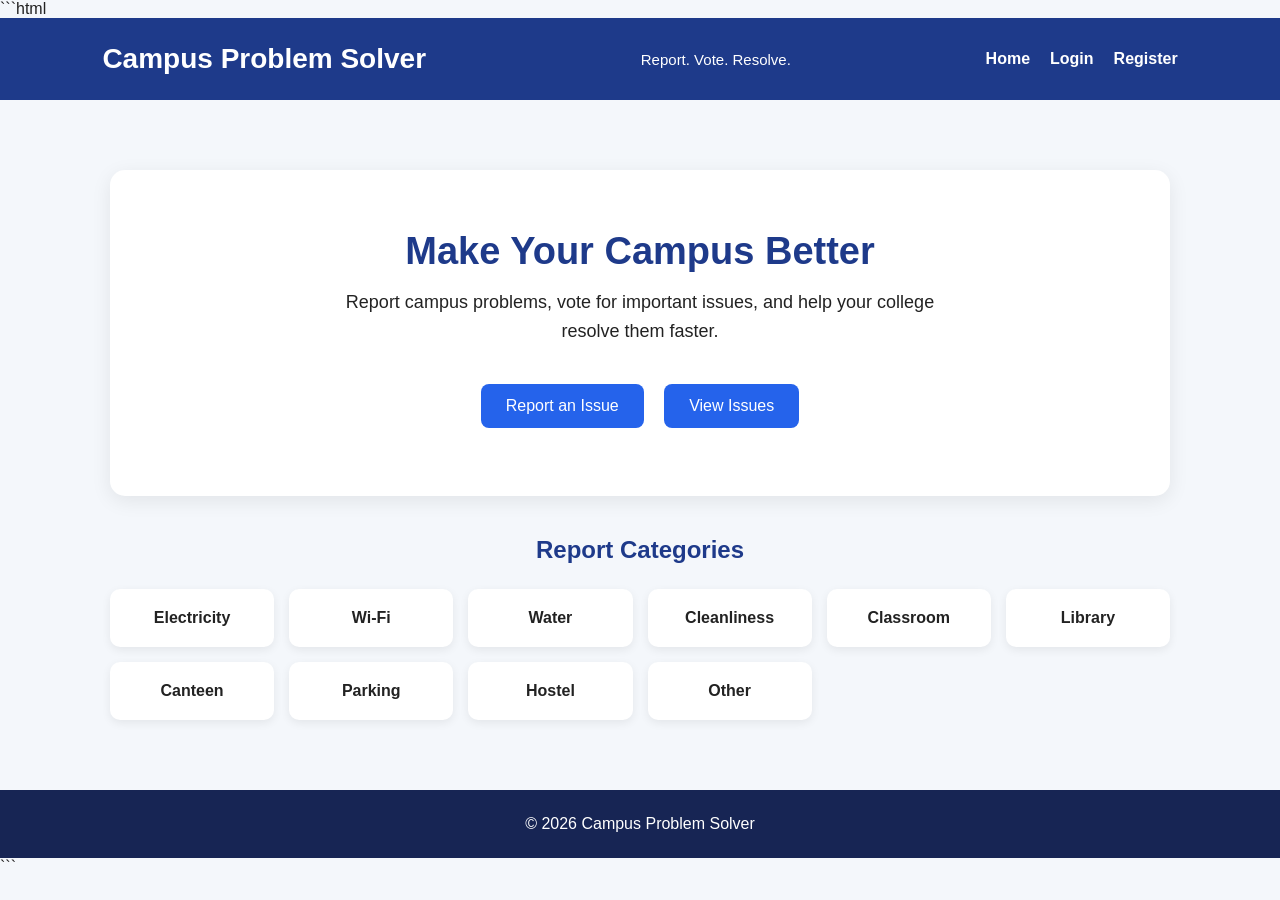
==== index.html @ b56587f1 "Initial project setup" ====
```html
<!DOCTYPE html>
<html lang="en">
<head>
    <meta charset="UTF-8">
    <meta name="viewport" content="width=device-width, initial-scale=1.0">
    <title>Campus Problem Solver</title>
    <link rel="stylesheet" href="css/style.css">
</head>

<body>

    <header>
        <h1>Campus Problem Solver</h1>
        <p>Report. Vote. Resolve.</p>

        <nav>
            <a href="index.html">Home</a>
            <a href="login.html">Login</a>
            <a href="register.html">Register</a>
        </nav>
    </header>

    <main>

        <section>
            <h2>Make Your Campus Better</h2>

            <p>
                Report campus problems, vote for important issues,
                and help your college resolve them faster.
            </p>

            <button onclick="location.href='report.html'">
    Report an Issue
</button>

            <button onclick="location.href='dashboard.php'">
                View Issues
            </button>
        </section>

        <section>
            <h2>Report Categories</h2>

            <ul>
                <li>Electricity</li>
                <li>Wi-Fi</li>
                <li>Water</li>
                <li>Cleanliness</li>
                <li>Classroom</li>
                <li>Library</li>
                <li>Canteen</li>
                <li>Parking</li>
                <li>Hostel</li>
                <li>Other</li>
            </ul>
        </section>

    </main>

    <footer>
        <p>© 2026 Campus Problem Solver</p>
    </footer>

</body>
</html>
```
---- css/style.css ----
* {
    margin: 0;
    padding: 0;
    box-sizing: border-box;
}

body {
    font-family: Arial, sans-serif;
    background: #f4f7fb;
    color: #222;
}

/* Header */
header {
    background: #1e3a8a;
    color: white;
    padding: 25px 8%;
    display: flex;
    align-items: center;
    justify-content: space-between;
    flex-wrap: wrap;
}

header h1 {
    font-size: 28px;
}

header p {
    margin-left: 20px;
    font-size: 15px;
}

nav {
    display: flex;
    gap: 20px;
}

nav a {
    color: white;
    text-decoration: none;
    font-weight: bold;
}

nav a:hover {
    text-decoration: underline;
}

/* Main */
main {
    max-width: 1100px;
    margin: 50px auto;
    padding: 20px;
}

/* Hero section */
main section:first-child {
    background: white;
    padding: 60px 40px;
    text-align: center;
    border-radius: 15px;
    box-shadow: 0 5px 20px rgba(0, 0, 0, 0.08);
}

main section:first-child h2 {
    font-size: 38px;
    margin-bottom: 15px;
    color: #1e3a8a;
}

main section:first-child p {
    font-size: 18px;
    line-height: 1.6;
    max-width: 650px;
    margin: 0 auto 30px;
}

/* Buttons */
button {
    background: #2563eb;
    color: white;
    border: none;
    padding: 13px 25px;
    margin: 8px;
    border-radius: 8px;
    font-size: 16px;
    cursor: pointer;
}

button:hover {
    background: #1d4ed8;
    transform: translateY(-2px);
}

/* Categories */
main section:nth-child(2) {
    margin-top: 40px;
}

main section:nth-child(2) h2 {
    text-align: center;
    margin-bottom: 25px;
    color: #1e3a8a;
}

ul {
    display: grid;
    grid-template-columns: repeat(auto-fit, minmax(150px, 1fr));
    gap: 15px;
    list-style: none;
}

li {
    background: white;
    padding: 20px;
    text-align: center;
    border-radius: 10px;
    box-shadow: 0 3px 10px rgba(0, 0, 0, 0.07);
    font-weight: bold;
}

/* Footer */
footer {
    text-align: center;
    padding: 25px;
    background: #172554;
    color: white;
    margin-top: 50px;
}
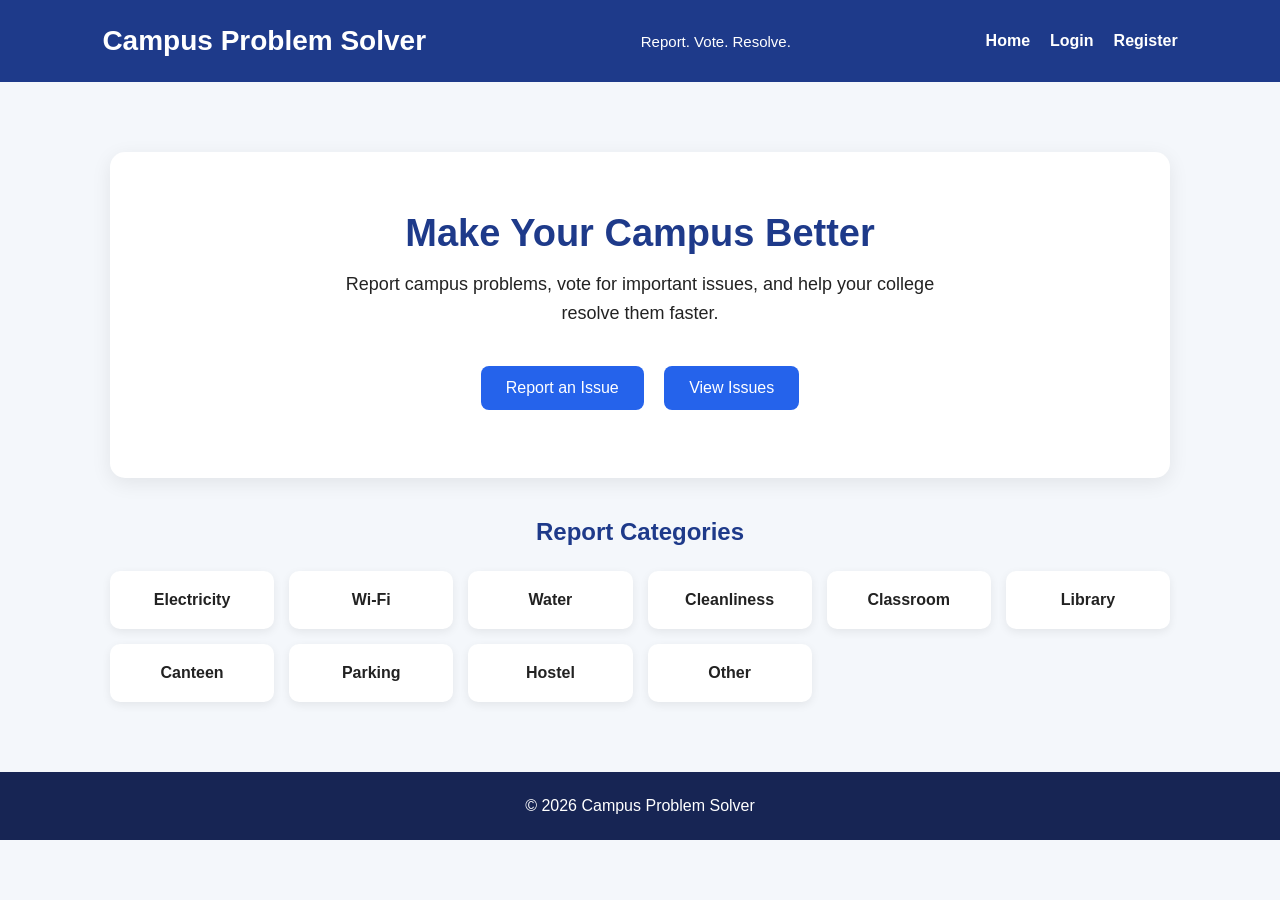
==== commit 8cd5287e: "Add project screenshots to README" ====
--- a/index.html
+++ b/index.html
@@ -1,4 +1,3 @@
-```html
 <!DOCTYPE html>
 <html lang="en">
 <head>
@@ -64,5 +63,4 @@
     </footer>
 
 </body>
-</html>
-```
+</html>
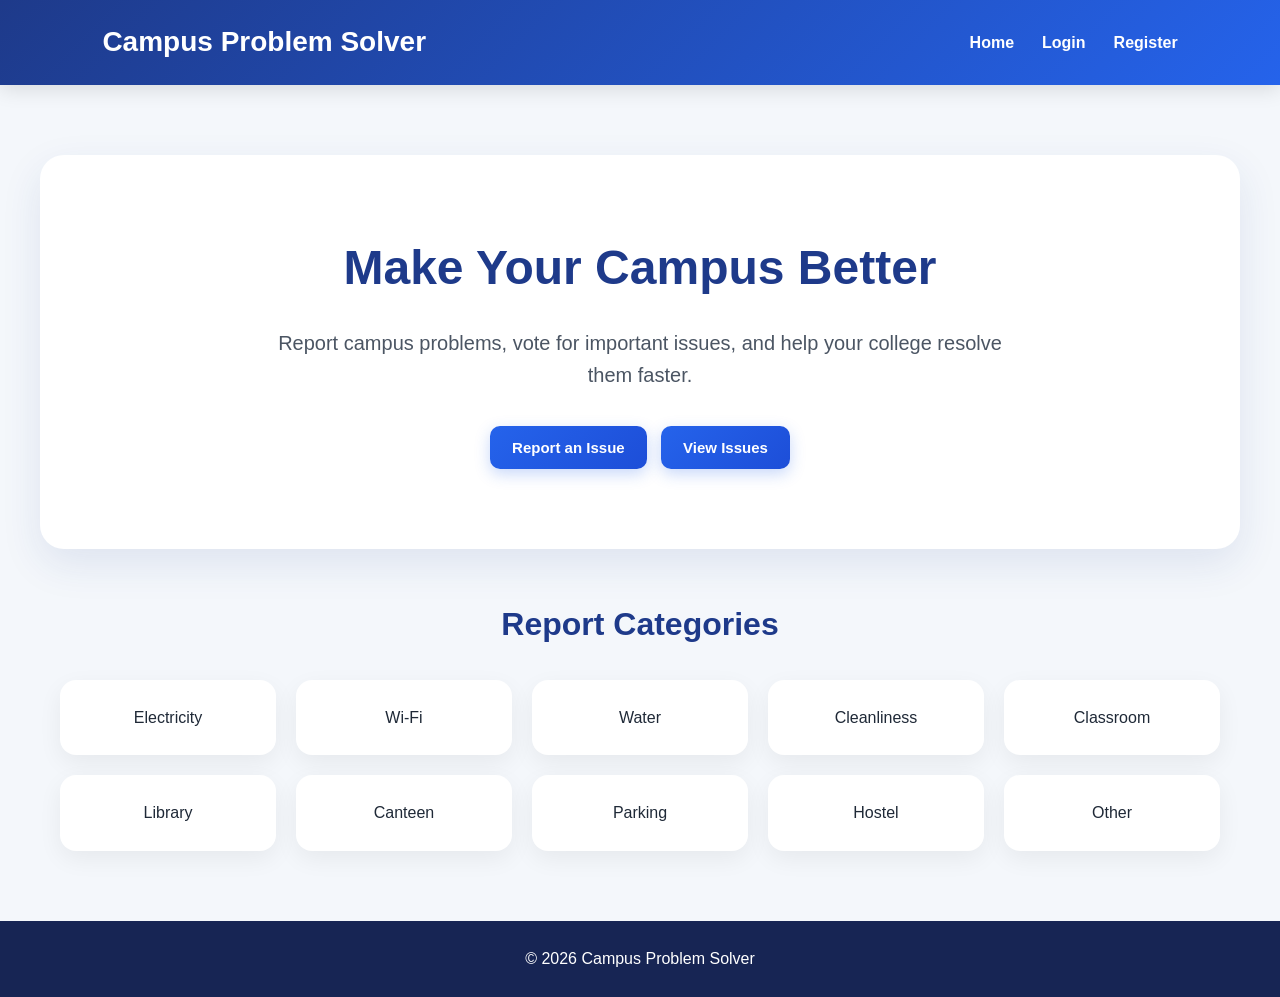
==== commit 7a8de71f: "Final security and validation improvements" ====
--- a/index.html
+++ b/index.html
@@ -11,7 +11,6 @@
 
     <header>
         <h1>Campus Problem Solver</h1>
-        <p>Report. Vote. Resolve.</p>
 
         <nav>
             <a href="index.html">Home</a>
@@ -22,7 +21,7 @@
 
     <main>
 
-        <section>
+        <section class="hero">
             <h2>Make Your Campus Better</h2>
 
             <p>
@@ -31,29 +30,31 @@
             </p>
 
             <button onclick="location.href='report.html'">
-    Report an Issue
-</button>
+                Report an Issue
+            </button>
 
             <button onclick="location.href='dashboard.php'">
                 View Issues
             </button>
         </section>
 
-        <section>
+        <section class="categories">
             <h2>Report Categories</h2>
 
-            <ul>
-                <li>Electricity</li>
-                <li>Wi-Fi</li>
-                <li>Water</li>
-                <li>Cleanliness</li>
-                <li>Classroom</li>
-                <li>Library</li>
-                <li>Canteen</li>
-                <li>Parking</li>
-                <li>Hostel</li>
-                <li>Other</li>
-            </ul>
+            <div class="category-grid">
+
+                <div class="category-card">Electricity</div>
+                <div class="category-card">Wi-Fi</div>
+                <div class="category-card">Water</div>
+                <div class="category-card">Cleanliness</div>
+                <div class="category-card">Classroom</div>
+                <div class="category-card">Library</div>
+                <div class="category-card">Canteen</div>
+                <div class="category-card">Parking</div>
+                <div class="category-card">Hostel</div>
+                <div class="category-card">Other</div>
+
+            </div>
         </section>
 
     </main>
--- a/css/style.css
+++ b/css/style.css
@@ -4,125 +4,585 @@
     box-sizing: border-box;
 }
 
+html {
+    scroll-behavior: smooth;
+}
+
 body {
     font-family: Arial, sans-serif;
     background: #f4f7fb;
-    color: #222;
-}
-
-/* Header */
+    color: #1f2937;
+    line-height: 1.6;
+}
+
+/* HEADER */
+
 header {
-    background: #1e3a8a;
+    background: linear-gradient(135deg, #1e3a8a, #2563eb);
     color: white;
-    padding: 25px 8%;
+    padding: 20px 8%;
     display: flex;
     align-items: center;
     justify-content: space-between;
-    flex-wrap: wrap;
+    box-shadow: 0 4px 20px rgba(0, 0, 0, 0.12);
+    position: sticky;
+    top: 0;
+    z-index: 1000;
 }
 
 header h1 {
     font-size: 28px;
-}
-
-header p {
-    margin-left: 20px;
-    font-size: 15px;
+    font-weight: 700;
 }
 
 nav {
     display: flex;
-    gap: 20px;
+    align-items: center;
+    gap: 28px;
 }
 
 nav a {
     color: white;
     text-decoration: none;
-    font-weight: bold;
+    font-weight: 600;
+    position: relative;
+    transition: 0.3s ease;
+}
+
+nav a::after {
+    content: "";
+    position: absolute;
+    width: 0;
+    height: 2px;
+    left: 0;
+    bottom: -6px;
+    background: white;
+    transition: width 0.25s ease;
+}
+
+nav a:hover::after {
+    width: 100%;
 }
 
 nav a:hover {
-    text-decoration: underline;
-}
-
-/* Main */
-main {
-    max-width: 1100px;
+    transform: translateY(-2px);
+}
+
+/* BUTTONS */
+
+button {
+    border: none;
+    background: linear-gradient(135deg, #2563eb, #1d4ed8);
+    color: white;
+    padding: 13px 22px;
+    border-radius: 10px;
+    font-size: 15px;
+    font-weight: 600;
+    cursor: pointer;
+    transition: all 0.3s ease;
+    box-shadow: 0 5px 15px rgba(37, 99, 235, 0.25);
+}
+
+button:hover {
+    transform: translateY(-3px);
+    box-shadow: 0 10px 22px rgba(37, 99, 235, 0.30);
+}
+
+button:active {
+    transform: translateY(0);
+}
+
+/* HOME */
+
+.hero {
+    max-width: 1200px;
+    margin: 70px auto 50px;
+    padding: 75px 40px;
+    background: white;
+    border-radius: 24px;
+    text-align: center;
+    box-shadow: 0 15px 40px rgba(30, 58, 138, 0.10);
+    animation: fadeUp 0.8s ease;
+}
+
+.hero h2 {
+    font-size: 48px;
+    color: #1e3a8a;
+    margin-bottom: 20px;
+}
+
+.hero p {
+    max-width: 750px;
+    margin: 0 auto 30px;
+    font-size: 20px;
+    color: #4b5563;
+}
+
+.hero button {
+    margin: 5px;
+}
+
+.categories {
+    max-width: 1200px;
+    margin: 50px auto;
+    padding: 0 20px;
+}
+
+.categories h2 {
+    text-align: center;
+    color: #1e3a8a;
+    margin-bottom: 30px;
+    font-size: 32px;
+}
+
+.category-grid {
+    display: grid;
+    grid-template-columns: repeat(auto-fit, minmax(180px, 1fr));
+    gap: 20px;
+}
+
+.category-card {
+    background: white;
+    padding: 25px;
+    border-radius: 16px;
+    text-align: center;
+    box-shadow: 0 8px 25px rgba(0, 0, 0, 0.06);
+    transition: all 0.3s ease;
+}
+
+.category-card:hover {
+    transform: translateY(-7px);
+    box-shadow: 0 15px 30px rgba(30, 58, 138, 0.12);
+}
+
+/* FORMS */
+
+.form-container {
+    width: min(700px, 90%);
+    margin: 60px auto;
+    padding: 40px;
+    background: white;
+    border-radius: 20px;
+    box-shadow: 0 15px 40px rgba(0, 0, 0, 0.08);
+    animation: fadeUp 0.7s ease;
+}
+
+.form-container h2 {
+    text-align: center;
+    color: #1e3a8a;
+    margin-bottom: 25px;
+    font-size: 32px;
+}
+
+.form-container form {
+    display: flex;
+    flex-direction: column;
+    gap: 10px;
+}
+
+.form-container label {
+    font-weight: 600;
+    margin-top: 10px;
+}
+
+.form-container input,
+.form-container textarea,
+.form-container select {
+    width: 100%;
+    padding: 13px 15px;
+    border: 1px solid #d1d5db;
+    border-radius: 9px;
+    font-size: 15px;
+    outline: none;
+    transition: all 0.3s ease;
+    background: #fafafa;
+}
+
+.form-container input:focus,
+.form-container textarea:focus,
+.form-container select:focus {
+    border-color: #2563eb;
+    background: white;
+    box-shadow: 0 0 0 3px rgba(37, 99, 235, 0.12);
+}
+
+.form-container textarea {
+    min-height: 130px;
+    resize: vertical;
+}
+
+/* DASHBOARD */
+
+.dashboard {
+    max-width: 1200px;
     margin: 50px auto;
     padding: 20px;
 }
 
-/* Hero section */
-main section:first-child {
-    background: white;
-    padding: 60px 40px;
-    text-align: center;
-    border-radius: 15px;
-    box-shadow: 0 5px 20px rgba(0, 0, 0, 0.08);
-}
-
-main section:first-child h2 {
+.dashboard h2 {
+    text-align: center;
+    color: #1e3a8a;
+    margin-bottom: 10px;
+    font-size: 36px;
+}
+
+.dashboard-intro {
+    text-align: center;
+    margin-bottom: 35px;
+    color: #4b5563;
+    font-size: 17px;
+}
+
+.issues-container {
+    display: grid;
+    grid-template-columns: repeat(3, minmax(0, 1fr));
+    gap: 25px;
+    align-items: stretch;
+}
+
+.issue-card {
+    background: white;
+    border-radius: 18px;
+    padding: 25px;
+    box-shadow: 0 8px 25px rgba(0, 0, 0, 0.07);
+    border: 1px solid #eef2f7;
+    transition: all 0.3s ease;
+    animation: fadeUp 0.6s ease;
+    display: flex;
+    flex-direction: column;
+}
+
+.issue-card:hover {
+    transform: translateY(-5px);
+    box-shadow: 0 15px 35px rgba(30, 58, 138, 0.12);
+}
+
+.issue-card h3 {
+    color: #1e3a8a;
+    font-size: 22px;
+    margin: 12px 0;
+}
+
+.issue-card p {
+    margin: 8px 0;
+}
+
+.issue-card form {
+    margin-top: auto;
+    padding-top: 18px;
+}
+
+.issue-card button {
+    width: 100%;
+}
+
+.category {
+    display: inline-block;
+    align-self: flex-start;
+    background: #e0e7ff;
+    color: #1e3a8a;
+    padding: 6px 12px;
+    border-radius: 20px;
+    font-size: 13px;
+    font-weight: 700;
+    text-transform: capitalize;
+}
+
+.status {
+    display: inline-block;
+    margin-top: 10px;
+    padding: 7px 13px;
+    border-radius: 20px;
+    background: #fff3cd;
+    color: #856404;
+    font-size: 13px;
+    font-weight: 700;
+}
+
+.votes {
+    margin-top: 15px;
+    font-weight: 700;
+}
+
+.issue-photo {
+    width: 100%;
+    max-height: 200px;
+    object-fit: cover;
+    border-radius: 12px;
+    margin-top: 15px;
+}
+
+.no-issues {
+    text-align: center;
+    background: white;
+    padding: 50px;
+    border-radius: 18px;
+    box-shadow: 0 8px 25px rgba(0, 0, 0, 0.07);
+}
+
+/* VOTE MESSAGE */
+
+.vote-message {
+    max-width: 1100px;
+    margin: 20px auto;
+    padding: 14px 20px;
+    border-radius: 10px;
+    text-align: center;
+    font-weight: 600;
+    animation: fadeUp 0.5s ease;
+}
+
+.vote-message.success {
+    background: #ecfdf5;
+    color: #047857;
+    border: 1px solid #a7f3d0;
+}
+
+.vote-message.already {
+    background: #fffbeb;
+    color: #b45309;
+    border: 1px solid #fde68a;
+}
+
+/* ADMIN */
+
+.admin-dashboard {
+    max-width: 1200px;
+    margin: 50px auto;
+    padding: 20px;
+}
+
+.admin-header {
+    text-align: center;
+    margin-bottom: 35px;
+}
+
+.admin-header h2 {
+    color: #1e3a8a;
     font-size: 38px;
-    margin-bottom: 15px;
-    color: #1e3a8a;
-}
-
-main section:first-child p {
-    font-size: 18px;
-    line-height: 1.6;
-    max-width: 650px;
-    margin: 0 auto 30px;
-}
-
-/* Buttons */
-button {
-    background: #2563eb;
-    color: white;
-    border: none;
-    padding: 13px 25px;
-    margin: 8px;
-    border-radius: 8px;
-    font-size: 16px;
-    cursor: pointer;
-}
-
-button:hover {
-    background: #1d4ed8;
-    transform: translateY(-2px);
-}
-
-/* Categories */
-main section:nth-child(2) {
-    margin-top: 40px;
-}
-
-main section:nth-child(2) h2 {
-    text-align: center;
-    margin-bottom: 25px;
-    color: #1e3a8a;
-}
-
-ul {
+    margin-bottom: 8px;
+}
+
+.admin-header p {
+    color: #6b7280;
+    font-size: 17px;
+}
+
+.admin-summary {
     display: grid;
-    grid-template-columns: repeat(auto-fit, minmax(150px, 1fr));
-    gap: 15px;
-    list-style: none;
-}
-
-li {
-    background: white;
-    padding: 20px;
-    text-align: center;
-    border-radius: 10px;
-    box-shadow: 0 3px 10px rgba(0, 0, 0, 0.07);
-    font-weight: bold;
-}
-
-/* Footer */
+    grid-template-columns: repeat(4, 1fr);
+    gap: 20px;
+    margin-bottom: 45px;
+}
+
+.summary-card {
+    background: white;
+    padding: 25px 15px;
+    border-radius: 16px;
+    text-align: center;
+    box-shadow: 0 8px 25px rgba(0, 0, 0, 0.07);
+    border: 1px solid #eef2f7;
+    transition: all 0.3s ease;
+    animation: fadeUp 0.6s ease;
+}
+
+.summary-card:hover {
+    transform: translateY(-6px);
+    box-shadow: 0 15px 30px rgba(37, 99, 235, 0.12);
+}
+
+.summary-card h3 {
+    font-size: 34px;
+    color: #2563eb;
+    margin-bottom: 5px;
+}
+
+.summary-card p {
+    color: #6b7280;
+    font-weight: 600;
+}
+
+.admin-issues > h2 {
+    color: #1e3a8a;
+    margin-bottom: 20px;
+}
+
+.admin-issue-card {
+    background: white;
+    padding: 25px;
+    border-radius: 18px;
+    margin-bottom: 22px;
+    border: 1px solid #eef2f7;
+    box-shadow: 0 8px 25px rgba(0, 0, 0, 0.06);
+    transition: all 0.3s ease;
+    animation: fadeUp 0.6s ease;
+}
+
+.admin-issue-card:hover {
+    transform: translateY(-3px);
+    box-shadow: 0 14px 30px rgba(30, 58, 138, 0.10);
+}
+
+.admin-issue-top {
+    display: flex;
+    justify-content: space-between;
+    align-items: flex-start;
+    gap: 20px;
+}
+
+.admin-issue-card h3 {
+    color: #1e3a8a;
+    font-size: 23px;
+    margin-top: 10px;
+}
+
+.admin-votes {
+    background: #f0f4ff;
+    color: #1e3a8a;
+    padding: 8px 13px;
+    border-radius: 20px;
+    font-weight: 700;
+    white-space: nowrap;
+}
+
+.admin-issue-details {
+    margin-top: 15px;
+}
+
+.admin-issue-details p {
+    margin: 9px 0;
+}
+
+.reported-date {
+    color: #6b7280;
+    font-size: 14px;
+}
+
+.status-form {
+    margin-top: 20px;
+    padding-top: 20px;
+    border-top: 1px solid #eef2f7;
+    display: flex;
+    align-items: center;
+    gap: 12px;
+}
+
+.status-form label {
+    font-weight: 600;
+}
+
+.status-form select {
+    padding: 11px 13px;
+    border: 1px solid #d1d5db;
+    border-radius: 9px;
+    background: #fafafa;
+    font-size: 14px;
+    outline: none;
+}
+
+.status-form select:focus {
+    border-color: #2563eb;
+    box-shadow: 0 0 0 3px rgba(37, 99, 235, 0.12);
+}
+
+/* FOOTER */
+
 footer {
-    text-align: center;
+    margin-top: 70px;
     padding: 25px;
+    text-align: center;
     background: #172554;
     color: white;
-    margin-top: 50px;
-}
+}
+
+/* ANIMATION */
+
+@keyframes fadeUp {
+    from {
+        opacity: 0;
+        transform: translateY(25px);
+    }
+
+    to {
+        opacity: 1;
+        transform: translateY(0);
+    }
+}
+
+/* RESPONSIVE */
+
+@media (max-width: 900px) {
+
+    .issues-container {
+        grid-template-columns: repeat(2, minmax(0, 1fr));
+    }
+
+    .admin-summary {
+        grid-template-columns: repeat(2, 1fr);
+    }
+
+    .admin-issue-top {
+        flex-direction: column;
+    }
+
+    .status-form {
+        flex-wrap: wrap;
+    }
+}
+
+@media (max-width: 800px) {
+
+    header {
+        flex-direction: column;
+        gap: 15px;
+        text-align: center;
+    }
+
+    nav {
+        flex-wrap: wrap;
+        justify-content: center;
+        gap: 15px;
+    }
+
+    .hero {
+        margin: 40px 20px;
+        padding: 50px 25px;
+    }
+
+    .hero h2 {
+        font-size: 36px;
+    }
+}
+
+@media (max-width: 600px) {
+
+    .issues-container {
+        grid-template-columns: 1fr;
+    }
+
+    .admin-summary {
+        grid-template-columns: 1fr;
+    }
+
+    .admin-dashboard {
+        padding: 15px;
+    }
+
+    .form-container {
+        padding: 25px;
+    }
+
+    .hero h2 {
+        font-size: 30px;
+    }
+
+    .status-form {
+        align-items: stretch;
+        flex-direction: column;
+    }
+
+    .status-form select,
+    .status-form button {
+        width: 100%;
+    }
+}
